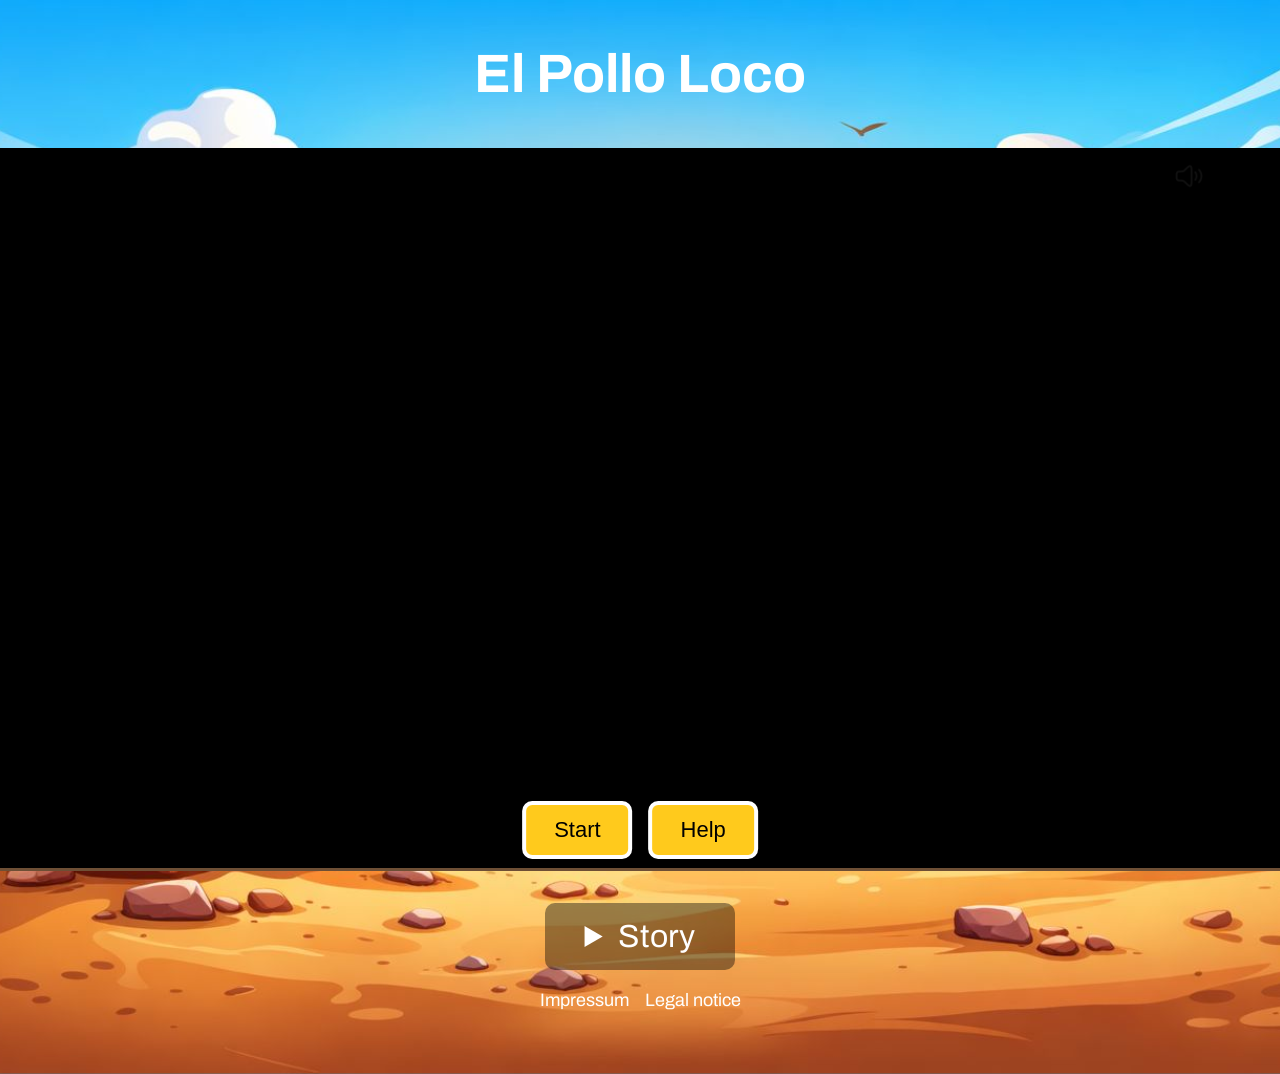
==== index.html @ 4e29b6b2 "added styling to new instructions dialog, changed css file naming" ====
<!DOCTYPE html>
<html lang="en">

<head>
    <meta charset="UTF-8">
    <meta name="viewport" content="width=device-width, initial-scale=1.0">
    <title>El Pollo Loco</title>
    <link rel="stylesheet" href="style.css">
    <link rel="stylesheet" href="./css/responsive.css">
    <link rel="stylesheet" href="./css/instruction_dialog.css">
    <link rel="shortcut icon" href="./img/enemies/chicken/chicken_small/1_walk/2_w.png" type="image/x-icon">
</head>

<body onload="init()" onresize="checkOrientation()">
    <article class="content">
        <header class="title-header">
            <h1>El Pollo Loco</h1>
        </header>

        <main>
            <div class="game-wrapper" id="game_wrapper">
                <div class="turn-info" id="turn_info">
                    <p>Please turn your device to play</p>
                </div>
                <canvas class="game-canvas" id="game_canvas"></canvas>

                <div class="controls">
                    <div class="volume-control">
                        <button class="mute_button" onclick="toggleMute(event)">
                            <img id="mute_icon" src="./img/controls/volume_on.png" alt="volume_icon">
                        </button>
                        <input type="range" min="0" max="100" value="50" class="volume-slider" id="volume_slider"
                            onchange="changeVolume(event)">
                    </div>
                    <button onclick="showFullscreen(event)">
                        <img src="./img/controls/open_fullscreen.png" alt="open fullscreen" id="fullscreen_icon">
                    </button>
                </div>
                <div class="action-buttons">
                    <div class="action-button-group-container">
                        <button class="mobile-move-buttons control-img" id="move_button_jump"
                            onpointerdown="handleMobileControl('F', true)" onpointerup="handleMobileControl('F', false)"
                            oncontextmenu="disableContext(event)">
                            <img src="./img/controls/bottle_control.png" alt="Throw">
                        </button>
                        <button class="mobile-move-buttons" id="move_button_left"
                            onpointerdown="handleMobileControl('A', true)" onpointerup="handleMobileControl('A', false)"
                            oncontextmenu="disableContext(event)">
                            L
                        </button>
                    </div>
                    <div class="menu-buttons">
                        <button class="restart-button" id="restart_button" onclick="restartGame(event)">
                            Restart
                        </button>
                        <button class="start-button" id="start_button" onclick="loadLevels()">
                            Start
                        </button>
                        <button class="restart-button" id="menu_button" onclick="showMenu(event)">
                            Menu
                        </button>
                        <button class="start-button" id="instructions_button" onclick="showInstructions()">
                            Help
                        </button>
                    </div>
                    <div class="action-button-group-container">
                        <button class="mobile-move-buttons" id="move_button_right"
                            onpointerdown="handleMobileControl('D', true)" onpointerup="handleMobileControl('D', false)"
                            oncontextmenu="disableContext(event)">
                            R
                        </button>
                        <button class="mobile-move-buttons control-img" id="move_button_jump"
                            onpointerdown="handleMobileControl('SPACE', true)"
                            onpointerup="handleMobileControl('SPACE', false)" oncontextmenu="disableContext(event)">
                            <img src="./img/controls/jumping.png" alt="Jump">
                        </button>
                    </div>
                </div>
            </div>
        </main>

        <footer class="controls-display">
            <details class="game-story">
                <summary>Story</summary>
                <p class="story-content">Pepe was on a journey to save his village from the evil chicken lord. On his
                    path he encountered numerous challenges and enemies, but with courage and determination, he pressed
                    on. </p>
            </details>

            <aside class="legal-links">
                <a href="./html/impressum.html" target="_blank">Impressum</a>
                <a href="./html/legal_notice.html" target="_blank">Legal notice</a>
            </aside>
        </footer>
    </article>

    <dialog class="instruction-dialog" id="instruction_dialog">
        <header class="dialog-header">
            <h2 class="instructions-title">Instructions</h2>
            <button class="instructions_close_button" id="instructions_close_button" onclick="hideInstructions()">X</button>
        </header>

        <main>
            <section>
                <h3 class="instruction-dialog-main-sections-title">
                    Controls
                </h3>
                <table class="controls-table">
                    <tr>
                        <td>A</td>
                        <td class="controls-td-right">Move Left</td>
                    </tr>
                    <tr>
                        <td>D</td>
                        <td class="controls-td-right">Move Right</td>
                    </tr>
                    <tr>
                        <td>Space</td>
                        <td class="controls-td-right">Jump</td>
                    </tr>
                    <tr>
                        <td>F</td>
                        <td class="controls-td-right">Throw</td>
                    </tr>
                </table>
            </section>
            <section>
                <h3 class="instruction-dialog-main-sections-title">
                    How to play?
                </h3>
                <section>
                    <h4 class="instruction-dialog-side-sections-title">
                        Basic progression:
                    </h4>
                    <ul class="instruction-info-list">
                        <li>Kill enemies by either throwing bottles or jumping on them</li>
                        <li>You start with 5 bottles, more can be picked up in the game</li>
                        <li>Each time a enemy hits you, you lose health</li>
                    </ul>
                </section>
                <section>
                    <h4 class="instruction-dialog-side-sections-title">
                        How to win?
                    </h4>
                    <ul class="instruction-info-list">
                        <li>All enemies must be defeated</li>
                        <li>The boss must be defeated</li>
                    </ul>
                </section>
                <section>
                    <h4 class="instruction-dialog-side-sections-title">
                        When do i lose?
                    </h4>
                    <ul class="instruction-info-list">
                        <li>If your health drops to 0</li>
                        <li>You do not manage to defeat all enemies before they leave the map</li>
                    </ul>
                </section>
                <section>
                    <h4 class="instruction-dialog-side-sections-title">
                        Other important info:
                    </h4>
                    <ul class="instruction-info-list">
                        <li>Coins currently do not serve a purpose in the game</li>
                        <li>Try to "jump-kill" as many enemies as possible as bottles are rare</li>
                    </ul>
                </section>
            </section>
        </main>
    </dialog>
</body>

<script src="./classes/world.class.js"></script>
<script src="./classes/drawable-objects.class.js"></script>
<script src="./classes/moveable-objects.class.js"></script>
<script src="./classes/throwable-object.class.js"></script>
<script src="./classes/statusbar.class.js"></script>
<script src="./classes/status_bars/bottle_bar.class.js"></script>
<script src="./classes/status_bars/health_bar.class.js"></script>
<script src="./classes/status_bars/coin_bar.class.js"></script>
<script src="./classes/status_bars/boss_bar.class.js"></script>
<script src="./classes/controls.class.js"></script>
<script src="./classes/starter_screen.class.js"></script>
<script src="./classes/end_screen.class.js"></script>
<script src="./classes/background.class.js"></script>
<script src="./classes/bottle_collectable.class.js"></script>
<script src="./classes/coin_collectable.class.js"></script>
<script src="./classes/clouds.class.js"></script>
<script src="./classes/character.class.js"></script>
<script src="./classes/chicken.class.js"></script>
<script src="./classes/small_chicken.class.js"></script>
<script src="./classes/endboss.class.js"></script>
<script src="./classes/game_over.class.js"></script>
<script src="./classes/level.class.js"></script>
<script src="./levels/level1.js"></script>
<script src="./levels/level2.js"></script>
<script src="./scripts/script.js"></script>


</html>
---- style.css ----
@font-face {
    font-family: "Archivo";
    src: url(./fonts/Archivo-VariableFont_wdth\,wght.ttf);
}

body {
    display: flex;
    flex-direction: column;
    align-items: center;
    font-family: "Archivo", sans-serif;
    background-image: url(./img/background/webpage_background.jpg);
    background-size: cover;
    background-position: center;
    color: white;
    margin: 0px;
    min-height: 100vh;
}

h1 {
    font-size: 54px;
}

.content {
    max-width: 1920px;
}

.game-canvas {
    height: 720px;
    width: 1280px;
    background-color: black;
}

.game-wrapper {
    position: relative;
    width: 1280px;
    height: 720px;
    background-color: rgb(110, 79, 53);
}

.start-text {
    font-size: 24px;
    margin-top: 20px;
    background-color: rgba(0, 0, 0, 0.4);
    padding: 10px 30px;
    border-radius: 20px;
    text-align: center;
}

.controls {
    position: absolute;
    top: 12px;
    right: 12px;
    display: flex;
    justify-content: center;
    align-items: center;
    gap: 16px;
    z-index: 10;
}

.controls img {
    height: 30px;
    width: 30px;
}

.controls button {
    background: none;
    border: none;
    cursor: pointer;
    margin-top: 0;
}

.game-wrapper:fullscreen .game-canvas {
    width: 100vw;
    height: 56.25vw;
}

.game-wrapper:fullscreen {
    display: flex;
    align-items: center;
    justify-content: center;
}

.controls-display p {
    margin: 12px 0px;
    font-size: 22px;
}

.restart-button {
    display: none;
    padding: 12px 28px;
    font-size: 22px;
    border-radius: 10px;
    border-style: solid;
    border-color: rgb(255, 255, 255);
    border-width: 4px;
    background-color: #FFCA1C;
    cursor: pointer;
}

.restart-button:hover {
    background-color: #b3742c;
    border-color: rgb(240, 240, 240);
    color: rgb(255, 255, 255);
}

.start-button {
    padding: 12px 28px;
    font-size: 22px;
    border-radius: 10px;
    border-style: solid;
    border-color: rgb(255, 255, 255);
    border-width: 4px;
    background-color: #FFCA1C;
    cursor: pointer;
}

.start-button:hover {
    background-color: #b3742c;
    border-color: rgb(240, 240, 240);
    color: rgb(255, 255, 255);
}

.controls-display {
    display: flex;
    flex-direction: column;
    align-items: center;
    margin-bottom: 64px;
}

.display-block {
    display: block;
}

.title-header {
    display: flex;
    justify-content: center;
}

.volume-control {
    display: flex;
    align-items: center;
    gap: 8px;
}

.volume-control input {
    display: none;
}

.volume-control:hover input {
    display: block;
}

.legal-links {
    display: flex;
    gap: 16px;
    margin-top: 20px;
}

.legal-links a {
    color: white;
    text-decoration: none;
    font-size: 18px;
}

.legal-links a:hover {
    text-decoration: underline;
    text-decoration-thickness: 3px;
}

.action-buttons {
    position: absolute;
    bottom: 12px;
    left: 50%;
    transform: translateX(-50%);
    display: flex;
    justify-content: space-between;
    gap: 30dvw;
}

.action-button-group-container {
    display: flex;
    gap: 16px;
}

.mobile-move-buttons {
    display: none;
    padding: 16px;
    font-size: 22px;
    border-radius: 10px;
    border-style: solid;
    border-color: rgb(255, 255, 255);
    border-width: 4px;
    background-color: #FFCA1C;
    cursor: pointer;
}

.mobile-move-buttons:hover {
    background-color: #b3742c;
    border-color: rgb(240, 240, 240);
    color: rgb(255, 255, 255);
}

.control-img {
    padding: 4px;
}

.control-img img {
    width: 30px;
    height: 30px;
}

.menu-buttons {
    display: flex;
    justify-content: center;
    gap: 16px;
}

.turn-info {
    display: none;
    position: absolute;
    left: 0px;
    top: 0px;
    width: 100%;
    height: 100%;
    background-color: rgba(0, 0, 0, 1);
    z-index: 100;
    justify-content: center;
    align-items: center;
    cursor: pointer;
}

.game-story {
    font-size: 32px;
    background-color: rgba(0, 0, 0, 0.4);
    padding: 16px 40px;
    border-radius: 10px;
    margin-top: 32px;
}

.story-content {
    width: 80%;
    max-width: 600px;
    font-size: 20px !important;
}
---- css/responsive.css ----
@media (max-width: 1280px) {
    .game-wrapper {
        width: 100%;
        height: auto;
    }

    .game-canvas {
        width: 100%;
        height: auto;
    }
}

@media (max-width: 600px) {
    .controls-title {
        font-size: 26px;
    }

    .start.text {
        font-size: 20px;
    }

    .controls-display p {
        font-size: 18px;
    }
}

@media (max-width: 420px) {
    h1 {
        font-size: 32px;
    }
}
---- css/instruction_dialog.css ----
.instruction-dialog {
    border-radius: 28px;
    border: 4px solid white;
    background-color: rgb(64, 164, 197);
    color: white;
    align-self: center;
    justify-self: center;
    width: 80%;
    max-width: 600px;
}

.dialog-header {
    display: flex;
    justify-content: space-between;
    align-items: center;
}

.instructions_close_button {
    height: 36px;
    width: 36px;
    color: white;
    background-color: rgb(192, 39, 12);
    border: none;
    border-radius: 25%;
    cursor: pointer;
    font-size: 24px;
}

.instructions_close_button:hover {
    background-color: rgb(255, 0, 0);
}

.instructions-title {
    font-size: 40px;
    margin: 16px 0px;
}

.instruction-dialog-main-sections-title {
    font-size: 30px;
    margin: 12px 0px;
    text-decoration: underline;
}

.instruction-dialog-side-sections-title {
    font-size: 26px;
    margin: 12px 0px;
}

.controls-table {
    font-size: 22px;
}

.controls-td-right {
    padding-left: 24px;
}

.instruction-info-list li{
    font-size: 18px;
    margin-bottom: 8px;
}
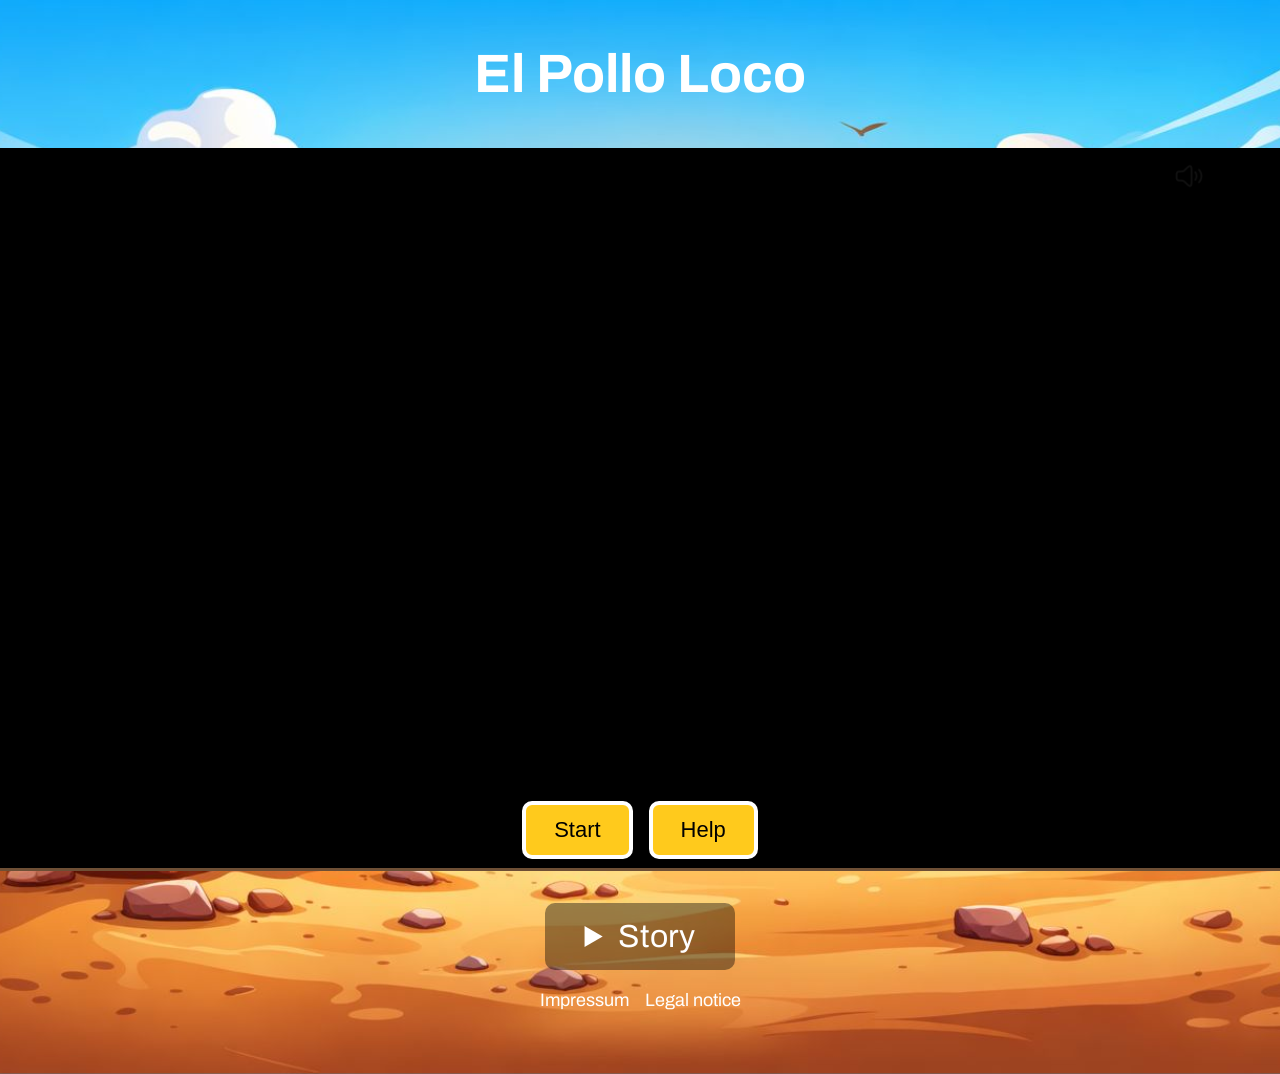
==== commit ac2b2ca9: "made instructions dialog responsive, fixed mobile control spacing" ====
--- a/index.html
+++ b/index.html
@@ -8,6 +8,7 @@
     <link rel="stylesheet" href="style.css">
     <link rel="stylesheet" href="./css/responsive.css">
     <link rel="stylesheet" href="./css/instruction_dialog.css">
+    <link rel="stylesheet" href="./css/instruction_dialog_responsive.css">
     <link rel="shortcut icon" href="./img/enemies/chicken/chicken_small/1_walk/2_w.png" type="image/x-icon">
 </head>
 
--- a/style.css
+++ b/style.css
@@ -174,7 +174,7 @@
     transform: translateX(-50%);
     display: flex;
     justify-content: space-between;
-    gap: 30dvw;
+    width: 95%;
 }
 
 .action-button-group-container {
--- a/css/instruction_dialog.css
+++ b/css/instruction_dialog.css
@@ -7,6 +7,7 @@
     justify-self: center;
     width: 80%;
     max-width: 600px;
+    scrollbar-width: thin;
 }
 
 .dialog-header {
--- a/css/instruction_dialog_responsive.css
+++ b/css/instruction_dialog_responsive.css
@@ -0,0 +1,20 @@
+@media (max-width: 500px) {
+    .instruction-dialog {
+        width: 85%;
+    }
+}
+
+@media (max-width: 400px) {
+    .instructions-title {
+        font-size: 32px;
+    }
+
+    .instruction-dialog-main-sections-title {
+        font-size: 26px;
+    }
+
+
+    .instruction-dialog-side-sections-title {
+        font-size: 22px;
+    }
+}
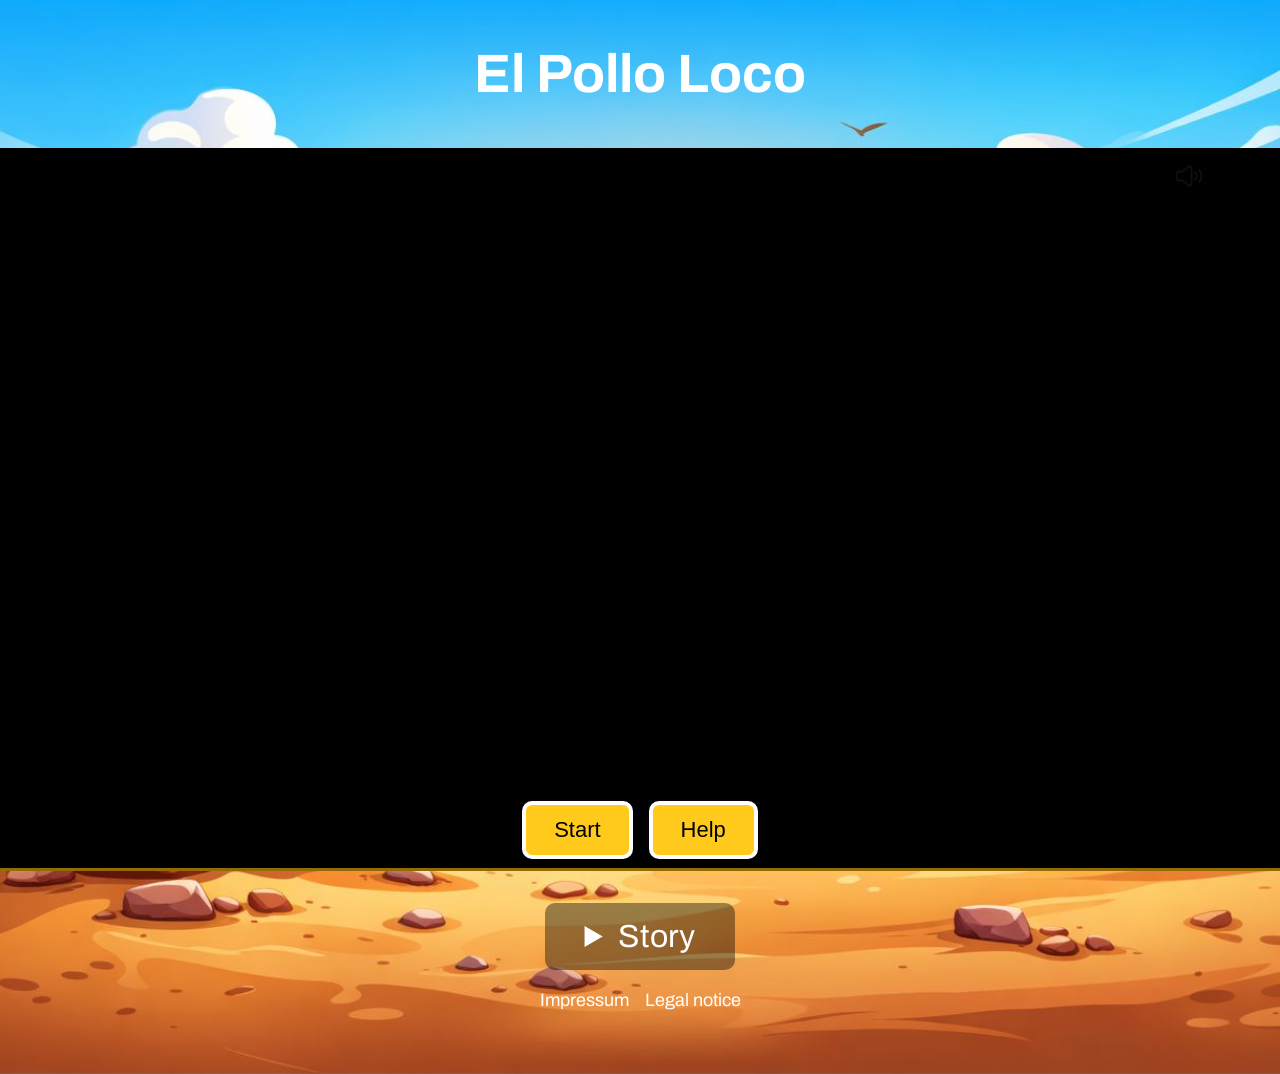
==== commit 64cae164: "adjusted story section text" ====
--- a/index.html
+++ b/index.html
@@ -82,7 +82,7 @@
 
         <footer class="controls-display">
             <details class="game-story">
-                <summary>Story</summary>
+                <summary class="story-summary">Story</summary>
                 <p class="story-content">Pepe was on a journey to save his village from the evil chicken lord. On his
                     path he encountered numerous challenges and enemies, but with courage and determination, he pressed
                     on. </p>
@@ -195,6 +195,7 @@
 <script src="./classes/level.class.js"></script>
 <script src="./levels/level1.js"></script>
 <script src="./levels/level2.js"></script>
+<script src="./levels/level3.js"></script>
 <script src="./scripts/script.js"></script>
 
 
--- a/style.css
+++ b/style.css
@@ -34,7 +34,8 @@
     position: relative;
     width: 1280px;
     height: 720px;
-    background-color: rgb(110, 79, 53);
+    background: #946a07;
+    background: linear-gradient(0deg, rgba(148, 106, 7, 1) 0%, rgba(235, 173, 16, 1) 26%, rgba(212, 160, 4, 1) 75%, rgba(250, 207, 77, 1) 100%);
 }
 
 .start-text {
@@ -241,4 +242,9 @@
     width: 80%;
     max-width: 600px;
     font-size: 20px !important;
+}
+
+.story-summary {
+    text-align: center;
+    cursor: pointer;
 }
--- a/css/responsive.css
+++ b/css/responsive.css
@@ -1,4 +1,4 @@
-@media (max-width: 1280px) {
+@media (max-width: 1300px) {
     .game-wrapper {
         width: 100%;
         height: auto;
@@ -7,6 +7,18 @@
     .game-canvas {
         width: 100%;
         height: auto;
+    }
+}
+
+@media (max-width: 750px) {
+    .start-button {
+        padding: 12px 16px;
+        font-size: 20px;
+    }
+
+    .restart-button {
+        padding: 12px 16px;
+        font-size: 20px;
     }
 }
 
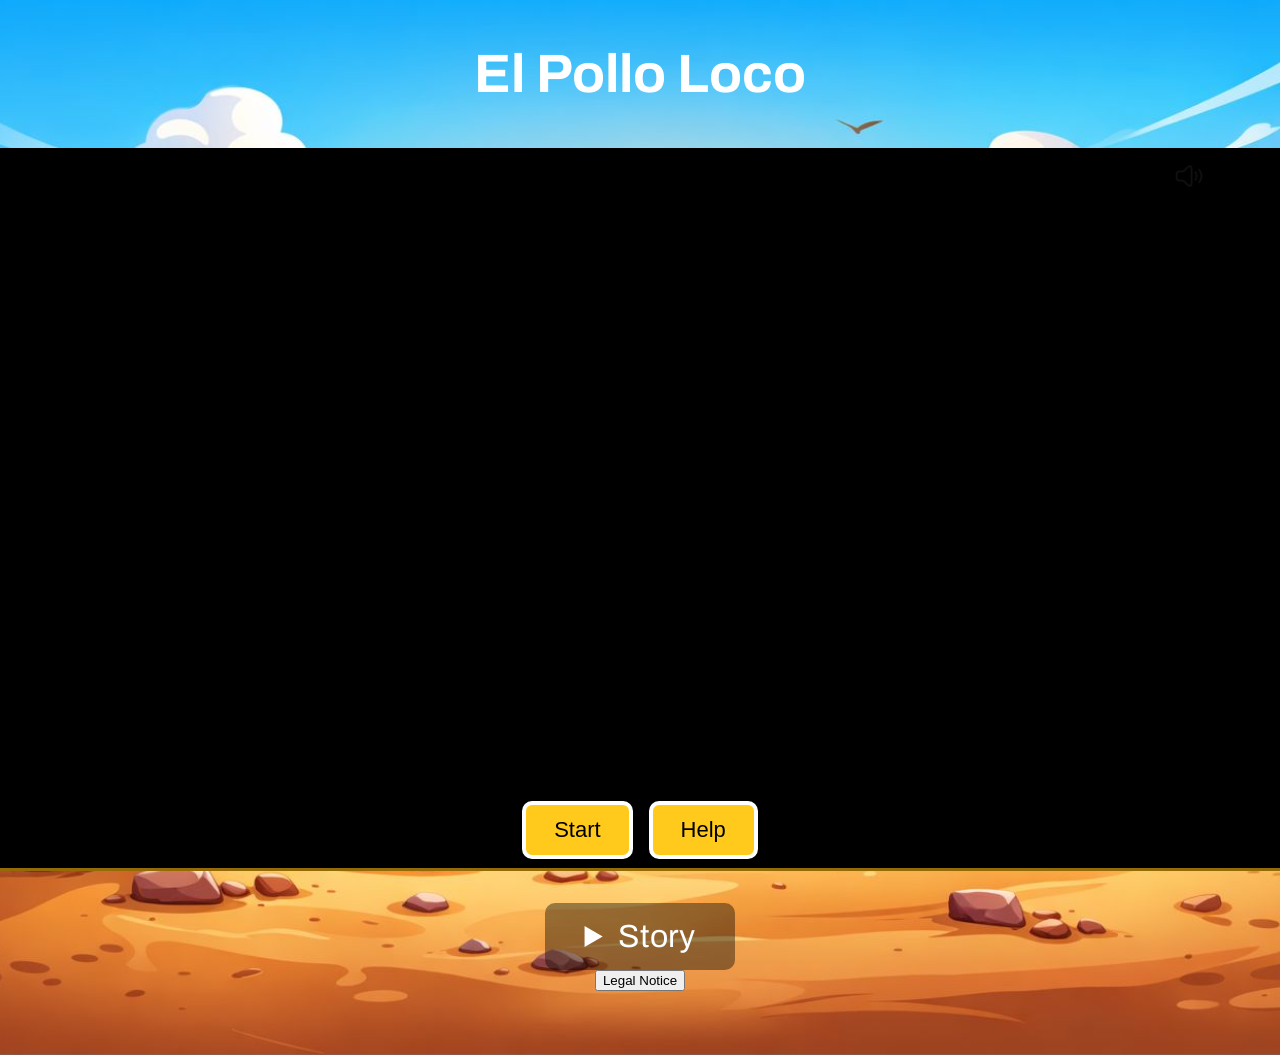
==== commit c26a4969: "Fb1 - Removed legal notice and Impressum and fused it together on main page inside a dialog" ====
--- a/index.html
+++ b/index.html
@@ -88,17 +88,15 @@
                     on. </p>
             </details>
 
-            <aside class="legal-links">
-                <a href="./html/impressum.html" target="_blank">Impressum</a>
-                <a href="./html/legal_notice.html" target="_blank">Legal notice</a>
-            </aside>
+            <button onclick="showLegalNotice()">Legal Notice</button>
         </footer>
     </article>
 
     <dialog class="instruction-dialog" id="instruction_dialog">
         <header class="dialog-header">
             <h2 class="instructions-title">Instructions</h2>
-            <button class="instructions_close_button" id="instructions_close_button" onclick="hideInstructions()">X</button>
+            <button class="instructions_close_button" id="instructions_close_button"
+                onclick="hideInstructions()">X</button>
         </header>
 
         <main>
@@ -166,6 +164,59 @@
                         <li>Try to "jump-kill" as many enemies as possible as bottles are rare</li>
                     </ul>
                 </section>
+            </section>
+        </main>
+    </dialog>
+
+    <dialog class="legal-notice-dialog" id="legal_notice_dialog">
+        <header>
+            <h2>Legal notice</h2>
+            <button onclick="hideLegalNotice()">X</button>
+        </header>
+
+        <main>
+            <section>
+                <h3>Contact:</h3>
+
+                <p>
+                    Lukas Lehmann
+                </p>
+                <p>
+                    Hübnerstraße 16
+                </p>
+                <p>
+                    01187 Dresden
+                </p>
+
+                <table>
+                    <tr>
+                        <td>Telefon:</td>
+                        <td><a href="tel:017663782510">017663782510</a></td>
+                    </tr>
+                    <tr>
+                        <td>E-Mail:</td>
+                        <td><a href="mailto:lukaslehmann05@gmail.com">lukaslehmann05@gmail.com</a></td>
+                    </tr>
+                </table>
+            </section>
+
+            <section>
+                <h3>Copyright:</h3>
+                <div>
+                    <a href="https://www.flaticon.com/free-icons/no-sound" title="no sound icons">No sound icons
+                        by
+                        apien</a>
+                    <a href="https://www.flaticon.com/free-icons/jumping" title="jumping icons">Jumping icons by
+                        Freepik
+                    </a>
+                    <a href="https://www.flaticon.com/free-icons/riot" title="riot icons">Riot icons by
+                        Smashicons -
+                    </a>
+                </div>
+                <p class="no-attribution-required">
+                    Please note that some content might not be listed here, as it is not required to be listed according
+                    to the license of the content.
+                </p>
             </section>
         </main>
     </dialog>
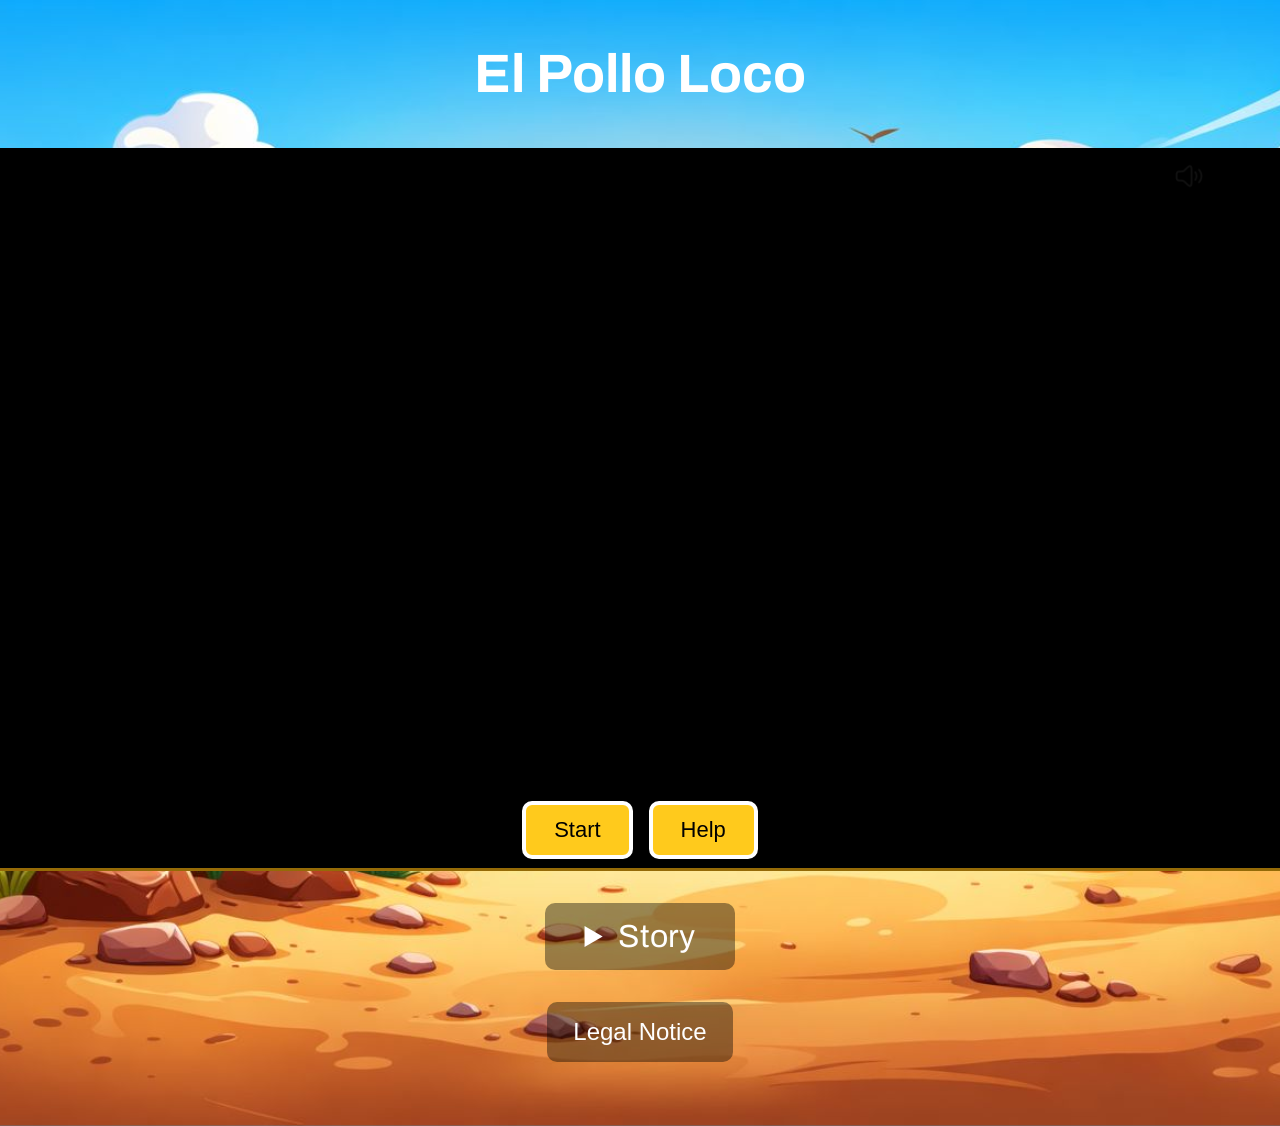
==== commit 432d02e9: "Fb1 - Added styling to legal notice overlay" ====
--- a/index.html
+++ b/index.html
@@ -7,8 +7,8 @@
     <title>El Pollo Loco</title>
     <link rel="stylesheet" href="style.css">
     <link rel="stylesheet" href="./css/responsive.css">
-    <link rel="stylesheet" href="./css/instruction_dialog.css">
-    <link rel="stylesheet" href="./css/instruction_dialog_responsive.css">
+    <link rel="stylesheet" href="./css/dialog_overlay.css">
+    <link rel="stylesheet" href="./css/dialog_overlay_responsive.css">
     <link rel="shortcut icon" href="./img/enemies/chicken/chicken_small/1_walk/2_w.png" type="image/x-icon">
 </head>
 
@@ -88,20 +88,19 @@
                     on. </p>
             </details>
 
-            <button onclick="showLegalNotice()">Legal Notice</button>
+            <button class="legal-notice-button" onclick="showLegalNotice()">Legal Notice</button>
         </footer>
     </article>
 
-    <dialog class="instruction-dialog" id="instruction_dialog">
+    <dialog class="dialog-overlay" id="instruction_dialog">
         <header class="dialog-header">
-            <h2 class="instructions-title">Instructions</h2>
-            <button class="instructions_close_button" id="instructions_close_button"
-                onclick="hideInstructions()">X</button>
+            <h2 class="dialog-title">Instructions</h2>
+            <button class="dialog-close-button" id="instructions_close_button" onclick="hideInstructions()">X</button>
         </header>
 
         <main>
             <section>
-                <h3 class="instruction-dialog-main-sections-title">
+                <h3 class="dialog-main-sections-title">
                     Controls
                 </h3>
                 <table class="controls-table">
@@ -124,7 +123,7 @@
                 </table>
             </section>
             <section>
-                <h3 class="instruction-dialog-main-sections-title">
+                <h3 class="dialog-main-sections-title">
                     How to play?
                 </h3>
                 <section>
@@ -168,16 +167,15 @@
         </main>
     </dialog>
 
-    <dialog class="legal-notice-dialog" id="legal_notice_dialog">
-        <header>
-            <h2>Legal notice</h2>
-            <button onclick="hideLegalNotice()">X</button>
+    <dialog class="dialog-overlay" id="legal_notice_dialog">
+        <header class="dialog-header">
+            <h2 class="dialog-title">Legal notice</h2>
+            <button class="dialog-close-button" id="legal_notice_close_button" onclick="hideLegalNotice()">X</button>
         </header>
 
-        <main>
-            <section>
-                <h3>Contact:</h3>
-
+        <main class="legal-notice-main">
+            <section>
+                <h3 class="dialog-main-sections-title">Contact:</h3>
                 <p>
                     Lukas Lehmann
                 </p>
@@ -187,31 +185,27 @@
                 <p>
                     01187 Dresden
                 </p>
-
-                <table>
+                <table class="dialog-contact-table">
                     <tr>
                         <td>Telefon:</td>
-                        <td><a href="tel:017663782510">017663782510</a></td>
+                        <td class="dialog-table-right"><a href="tel:017663782510">017663782510</a></td>
                     </tr>
                     <tr>
                         <td>E-Mail:</td>
-                        <td><a href="mailto:lukaslehmann05@gmail.com">lukaslehmann05@gmail.com</a></td>
+                        <td class="dialog-table-right"><a
+                                href="mailto:lukaslehmann05@gmail.com">lukaslehmann05@gmail.com</a></td>
                     </tr>
                 </table>
             </section>
 
             <section>
-                <h3>Copyright:</h3>
-                <div>
-                    <a href="https://www.flaticon.com/free-icons/no-sound" title="no sound icons">No sound icons
-                        by
+                <h3 class="dialog-main-sections-title">Copyright:</h3>
+                <div class="legal-notice-copyright-content">
+                    <a href="https://www.flaticon.com/free-icons/no-sound" title="no sound icons">No sound icons by
                         apien</a>
                     <a href="https://www.flaticon.com/free-icons/jumping" title="jumping icons">Jumping icons by
-                        Freepik
-                    </a>
-                    <a href="https://www.flaticon.com/free-icons/riot" title="riot icons">Riot icons by
-                        Smashicons -
-                    </a>
+                        Freepik</a>
+                    <a href="https://www.flaticon.com/free-icons/riot" title="riot icons">Riot icons by Smashicons</a>
                 </div>
                 <p class="no-attribution-required">
                     Please note that some content might not be listed here, as it is not required to be listed according
--- a/style.css
+++ b/style.css
@@ -236,6 +236,7 @@
     padding: 16px 40px;
     border-radius: 10px;
     margin-top: 32px;
+    text-align: center;
 }
 
 .story-content {
@@ -247,4 +248,24 @@
 .story-summary {
     text-align: center;
     cursor: pointer;
+}
+
+.legal-notice-button {
+    font-size: 24px;
+    padding: 16px 26px;
+    cursor: pointer;
+    background-color: rgba(0, 0, 0, 0.4);
+    border-radius: 10px;
+    border: none;
+    margin-top: 32px;
+    color: white;
+}
+
+.legal-notice-button:hover {
+    background-color: rgba(0, 0, 0, 0.7);
+    text-decoration: underline;
+}
+
+.game-story:open {
+    padding: 16px;
 }
--- a/css/dialog_overlay.css
+++ b/css/dialog_overlay.css
@@ -0,0 +1,84 @@
+.dialog-overlay {
+    border-radius: 28px;
+    border: 4px solid white;
+    background-color: rgb(64, 164, 197);
+    color: white;
+    align-self: center;
+    justify-self: center;
+    width: 80%;
+    max-width: 600px;
+    scrollbar-width: thin;
+}
+
+.dialog-header {
+    display: flex;
+    justify-content: space-between;
+    align-items: center;
+}
+
+.dialog-close-button {
+    height: 36px;
+    width: 36px;
+    color: white;
+    background-color: rgb(192, 39, 12);
+    border: none;
+    border-radius: 25%;
+    cursor: pointer;
+    font-size: 24px;
+}
+
+.dialog-close-button:hover {
+    background-color: rgb(255, 0, 0);
+}
+
+.dialog-title {
+    font-size: 40px;
+    margin: 16px 0px;
+}
+
+.dialog-main-sections-title {
+    font-size: 30px;
+    margin: 12px 0px;
+    text-decoration: underline;
+}
+
+.instruction-dialog-side-sections-title {
+    font-size: 26px;
+    margin: 12px 0px;
+}
+
+.controls-table {
+    font-size: 22px;
+}
+
+.controls-td-right {
+    padding-left: 24px;
+}
+
+.instruction-info-list li{
+    font-size: 18px;
+    margin-bottom: 8px;
+}
+
+.legal-notice-main {
+    font-size: 20px;
+}
+
+.legal-notice-main p {
+    margin: 8px 0px;
+}
+
+.legal-notice-main a {
+    color: white;
+    text-decoration: underline;
+}
+
+.dialog-table-right {
+    padding-left: 20px;
+}
+
+.legal-notice-copyright-content {
+    display: flex;
+    flex-direction: column;
+    gap: 8px;
+}
--- a/css/dialog_overlay_responsive.css
+++ b/css/dialog_overlay_responsive.css
@@ -0,0 +1,32 @@
+@media (max-width: 500px) {
+    .dialog-overlay {
+        width: 85%;
+    }
+}
+
+@media (max-width: 450px) {
+    .dialog-contact-table tr {
+        display: flex;
+        flex-direction: column;
+    }
+
+    .dialog-table-right {
+        padding-left: 0px;
+        margin: 8px 0px;
+    }
+}
+
+@media (max-width: 400px) {
+    .dialog-title {
+        font-size: 32px;
+    }
+
+    .dialog-main-sections-title {
+        font-size: 26px;
+    }
+
+
+    .instruction-dialog-side-sections-title {
+        font-size: 22px;
+    }
+}
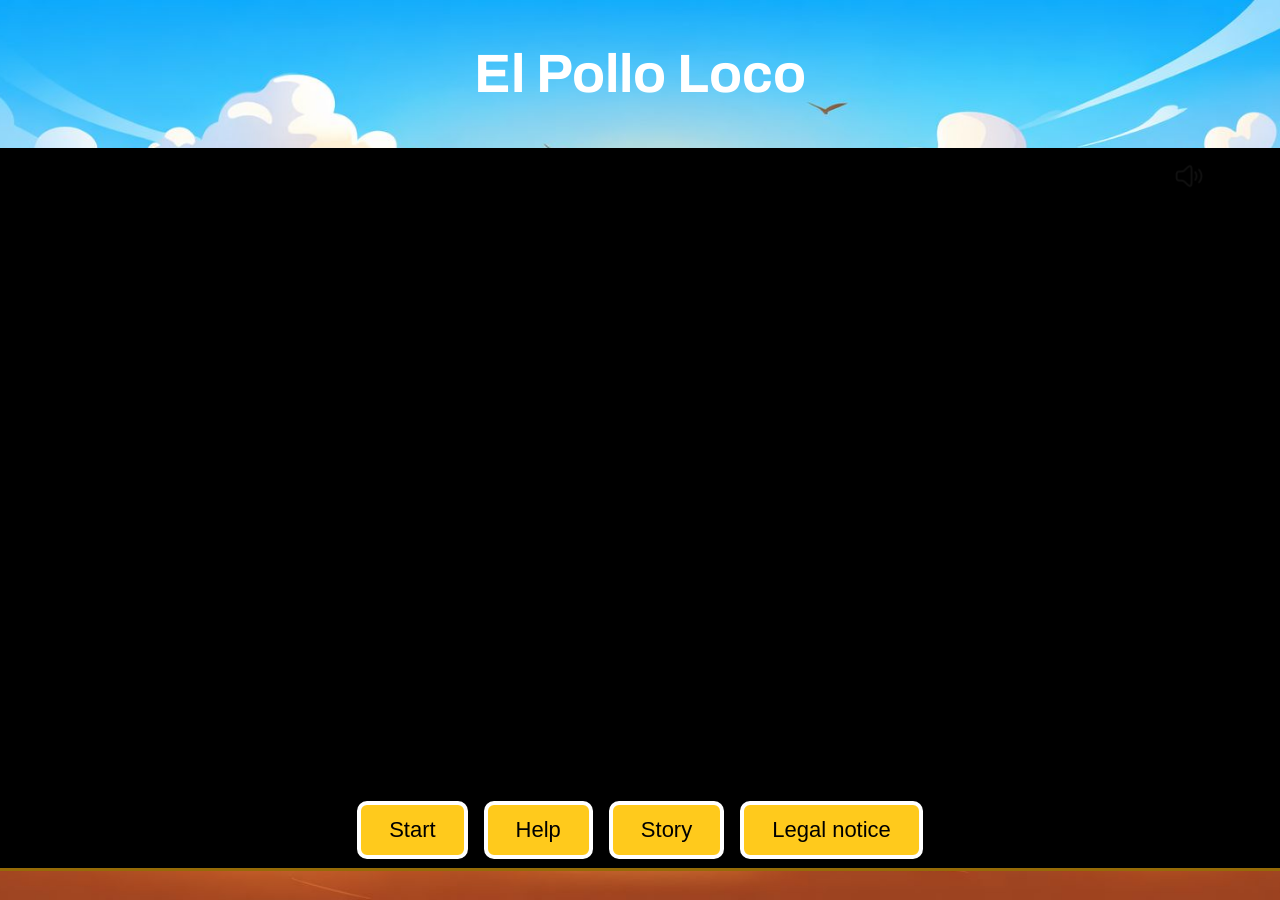
==== commit aebdd5c1: "Fb - 2 unified story and legal notice into button bar" ====
--- a/index.html
+++ b/index.html
@@ -63,6 +63,12 @@
                         <button class="start-button" id="instructions_button" onclick="showInstructions()">
                             Help
                         </button>
+                        <button class="start-button" id="story_button" onclick="showStory()">
+                            Story
+                        </button>
+                        <button class="start-button" id="legal_notice_button" onclick="showLegalNotice()">
+                            Legal notice
+                        </button>
                     </div>
                     <div class="action-button-group-container">
                         <button class="mobile-move-buttons" id="move_button_right"
@@ -79,17 +85,6 @@
                 </div>
             </div>
         </main>
-
-        <footer class="controls-display">
-            <details class="game-story">
-                <summary class="story-summary">Story</summary>
-                <p class="story-content">Pepe was on a journey to save his village from the evil chicken lord. On his
-                    path he encountered numerous challenges and enemies, but with courage and determination, he pressed
-                    on. </p>
-            </details>
-
-            <button class="legal-notice-button" onclick="showLegalNotice()">Legal Notice</button>
-        </footer>
     </article>
 
     <dialog class="dialog-overlay" id="instruction_dialog">
@@ -212,6 +207,21 @@
                     to the license of the content.
                 </p>
             </section>
+        </main>
+    </dialog>
+
+    <dialog class="dialog-overlay" id="story_dialog">
+        <header class="dialog-header">
+            <h2 class="dialog-title">Story</h2>
+            <button class="dialog-close-button" id="story_close_button" onclick="hideStory()">X</button>
+        </header>
+
+        <main class="legal-notice-main">
+            <p>
+                Pepe was on a journey to save his village from the evil chicken lord. On his
+                path he encountered numerous challenges and enemies, but with courage and determination, he pressed
+                on.
+            </p>
         </main>
     </dialog>
 </body>
--- a/style.css
+++ b/style.css
@@ -79,11 +79,6 @@
     display: flex;
     align-items: center;
     justify-content: center;
-}
-
-.controls-display p {
-    margin: 12px 0px;
-    font-size: 22px;
 }
 
 .restart-button {
@@ -121,13 +116,6 @@
     color: rgb(255, 255, 255);
 }
 
-.controls-display {
-    display: flex;
-    flex-direction: column;
-    align-items: center;
-    margin-bottom: 64px;
-}
-
 .display-block {
     display: block;
 }
@@ -228,44 +216,4 @@
     justify-content: center;
     align-items: center;
     cursor: pointer;
-}
-
-.game-story {
-    font-size: 32px;
-    background-color: rgba(0, 0, 0, 0.4);
-    padding: 16px 40px;
-    border-radius: 10px;
-    margin-top: 32px;
-    text-align: center;
-}
-
-.story-content {
-    width: 80%;
-    max-width: 600px;
-    font-size: 20px !important;
-}
-
-.story-summary {
-    text-align: center;
-    cursor: pointer;
-}
-
-.legal-notice-button {
-    font-size: 24px;
-    padding: 16px 26px;
-    cursor: pointer;
-    background-color: rgba(0, 0, 0, 0.4);
-    border-radius: 10px;
-    border: none;
-    margin-top: 32px;
-    color: white;
-}
-
-.legal-notice-button:hover {
-    background-color: rgba(0, 0, 0, 0.7);
-    text-decoration: underline;
-}
-
-.game-story:open {
-    padding: 16px;
 }
